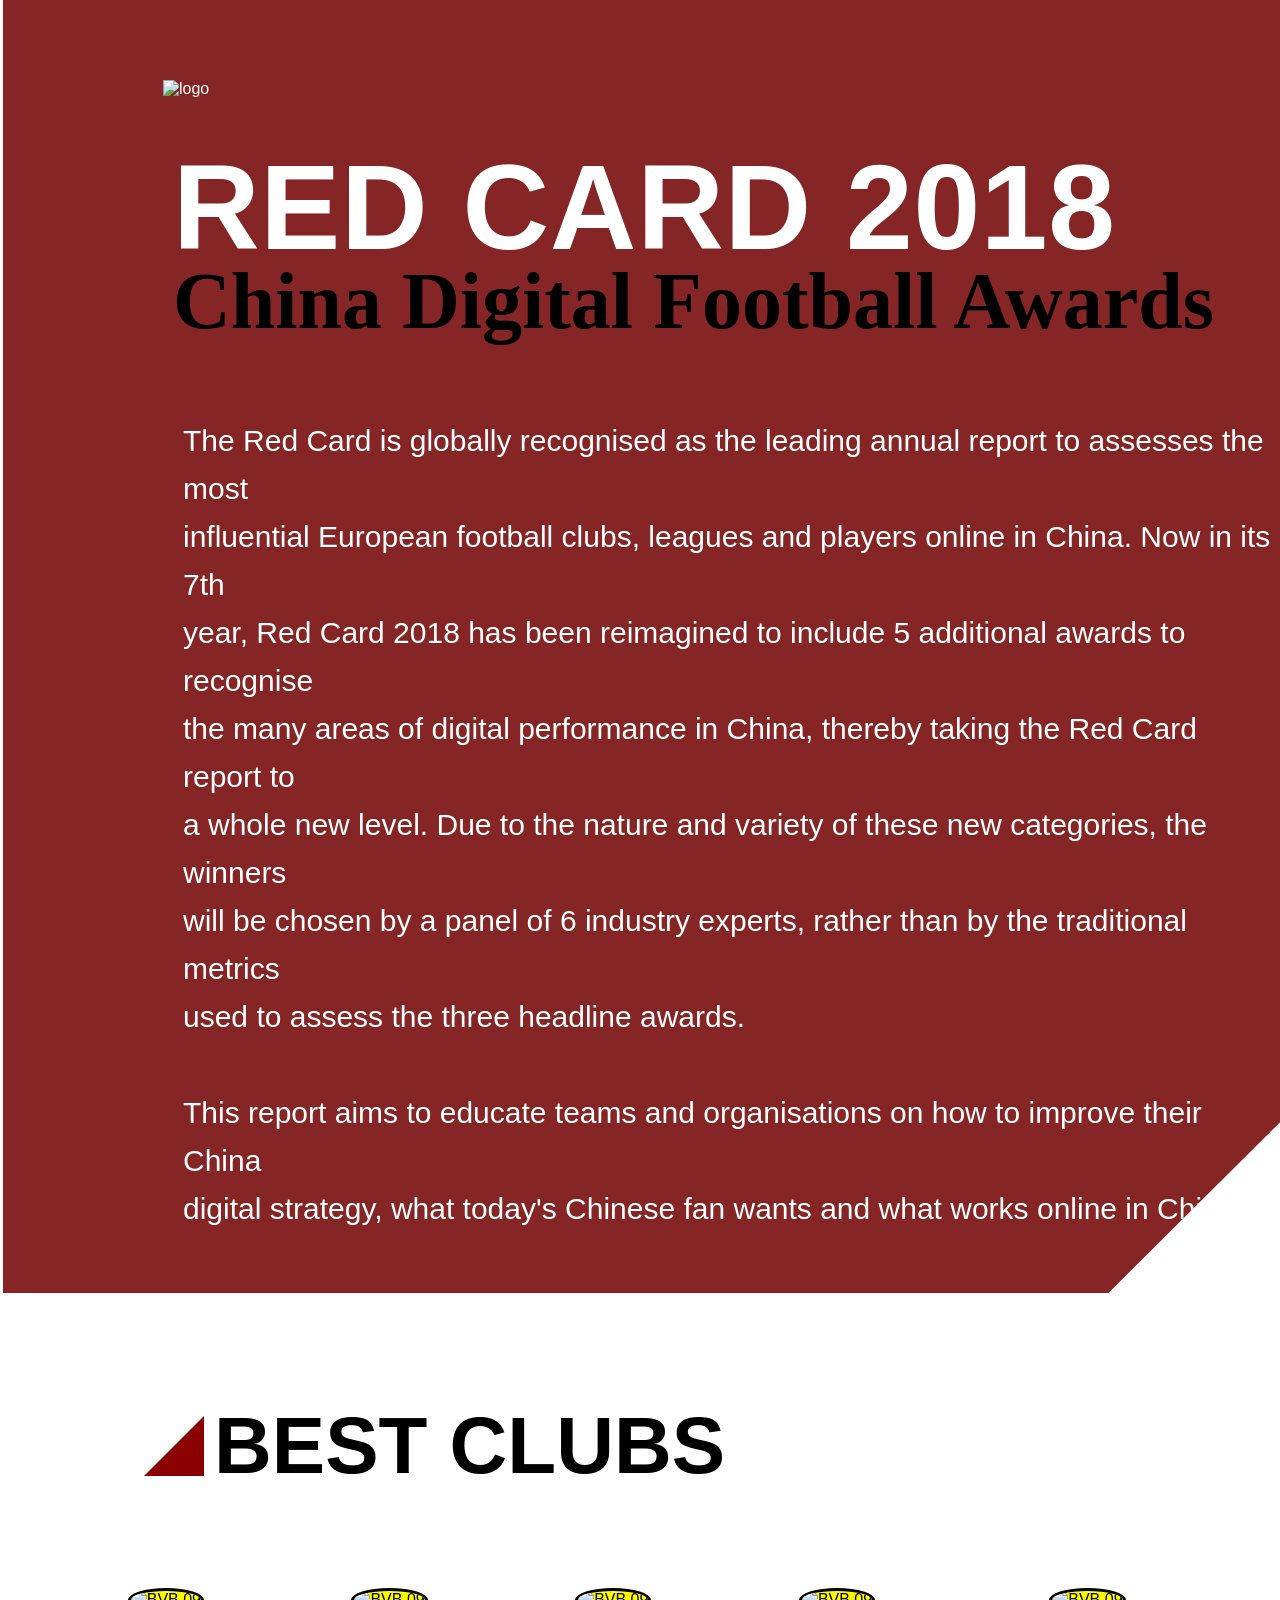
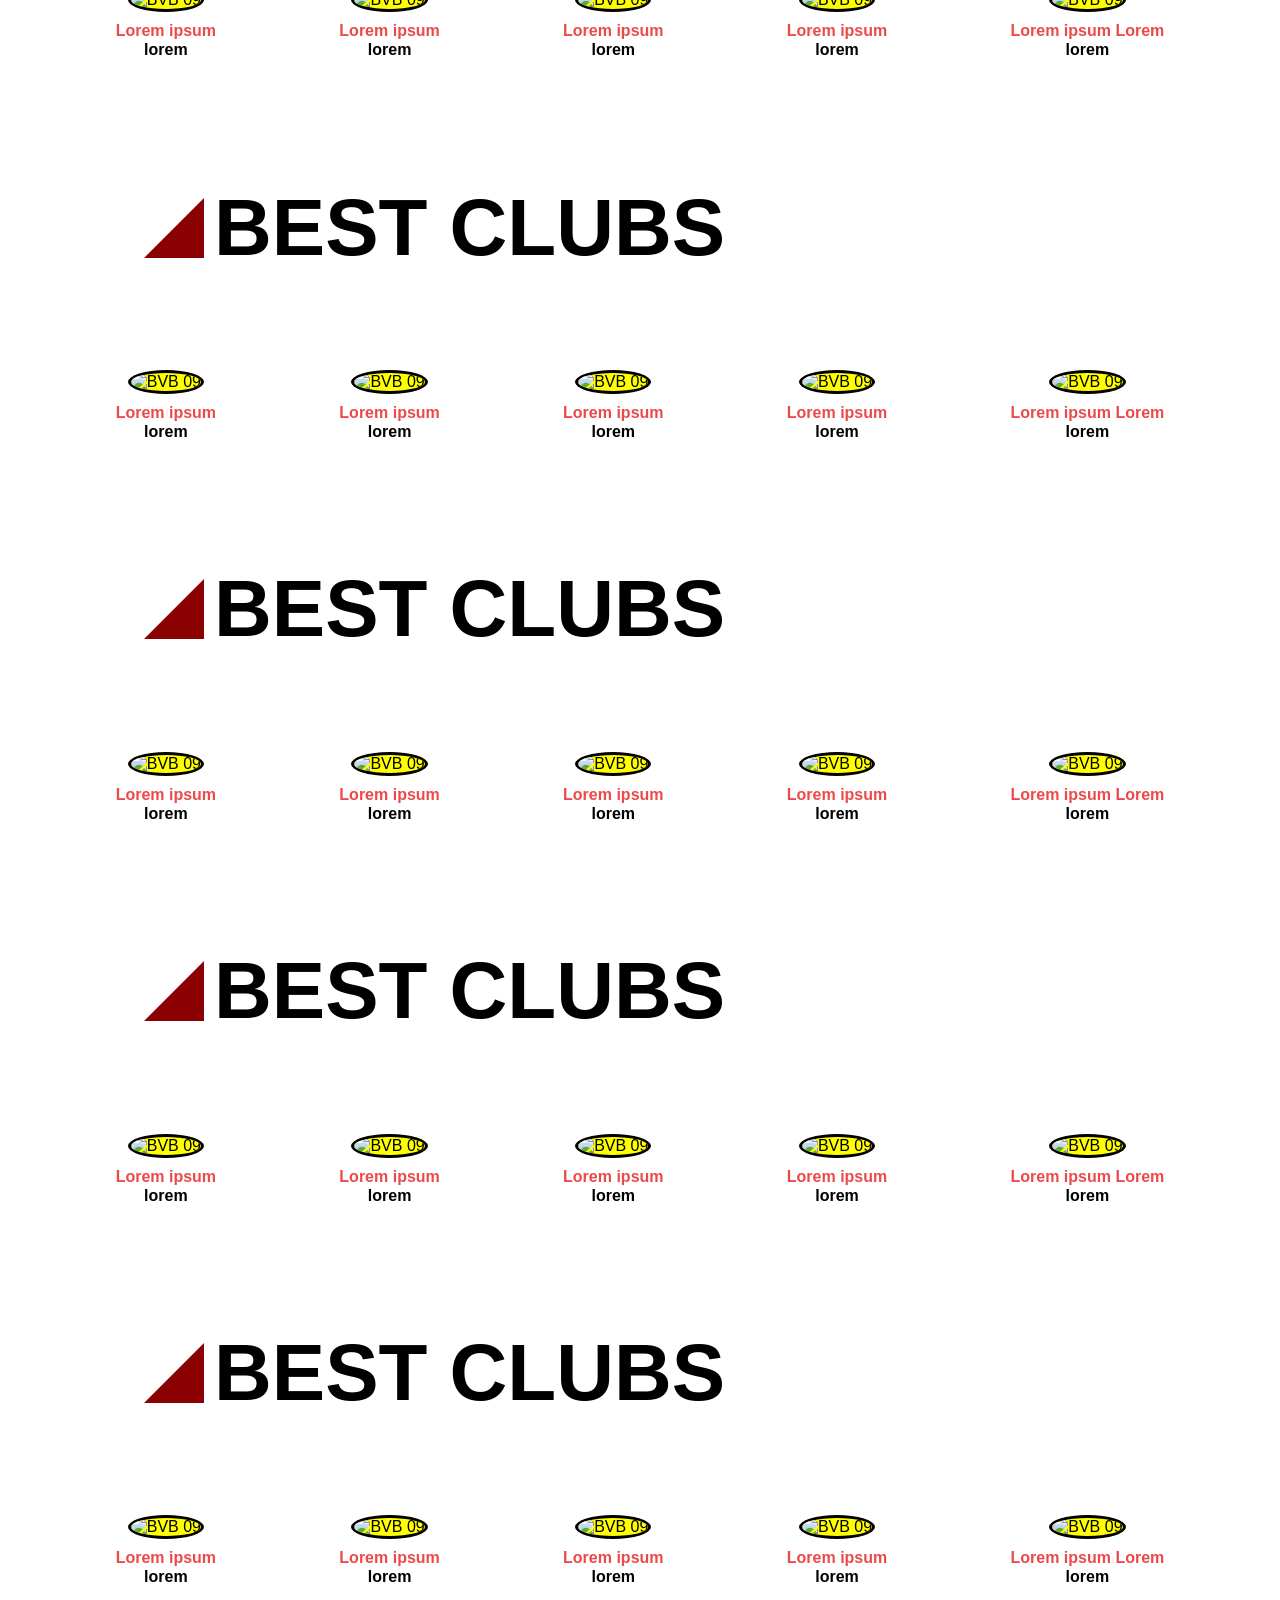
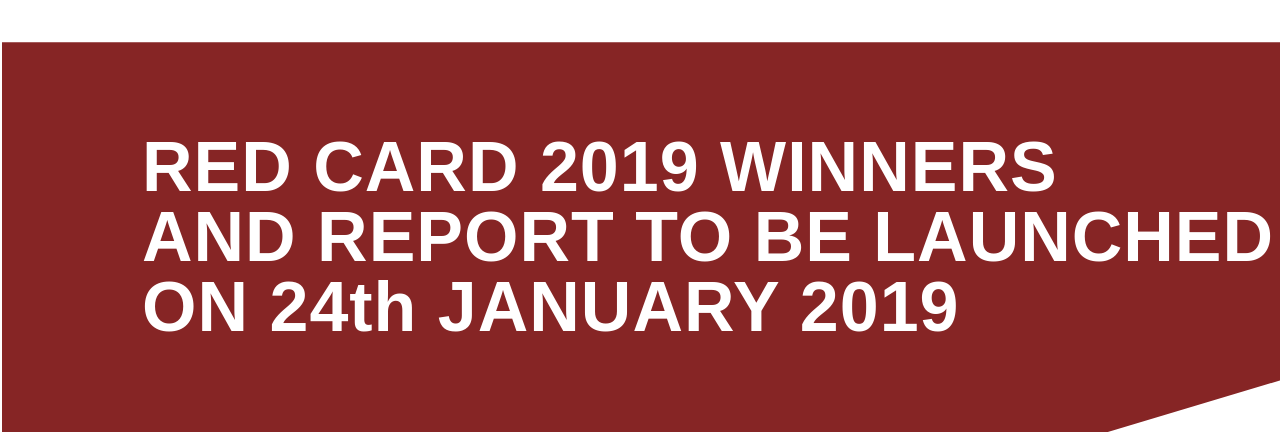
==== Design2/index2.html @ d334cf34 "Design2" ====
<!DOCTYPE html>
<html lang="en">

<head>
    <meta charset="UTF-8">
    <meta name="viewport" content="width=device-width, initial-scale=1.0">
    <title>Red Card2018</title>
    <link rel="stylesheet" href="style2.css">
</head>

<body>
    <div class="class-whole">
        <div class="class-first">
            <div class="class-firstb">
                <div class="class-logo">
                    <img src="images/logo.png" alt="logo">
                </div>
                <div class="class-heading">
                    <header class="heading-header">
                        <h1><strong>RED CARD 2018</strong></h1>
                        <h2>China Digital Football Awards</h2>
                    </header>
                    <div class="heading-content">
                        <p>
                            The Red Card is globally recognised as the leading annual report to assesses the most
                            <br>influential
                            European football clubs, leagues and players online in China. Now in its 7th <br>year, Red
                            Card
                            2018
                            has
                            been reimagined to include 5 additional awards to recognise<br> the many areas of digital
                            performance in
                            China, thereby taking the Red Card report to<br> a whole new level. Due to the nature and
                            variety of
                            these new categories, the winners<br> will be chosen by a panel of 6 industry experts,
                            rather
                            than
                            by
                            the traditional metrics<br> used to assess the three headline awards.
                            <br><br>
                            This report aims to educate teams and organisations on how to improve their China<br>
                            digital
                            strategy,
                            what today's Chinese fan wants and what works online in China.
                        </p>
                    </div>
                </div>
            </div>
        </div>
        <section class="best-clubs">
            <!-- Heading -->
            <div class="clubs-heading">
                <div class="triangle"></div>
                <h2><strong>BEST CLUBS</strong></h2>
            </div>
            <!-- Logos with text -->
            <div class="clubs-list">
                <div class="club-item">
                    <img src="images/1.png" alt="BVB 09">
                    <p>Lorem ipsum </p>
                    <p class="black-text">lorem</p>
                </div>
                <div class="club-item">
                    <img src="images/1.png" alt="BVB 09">
                    <p>Lorem ipsum</p>
                    <p class="black-text">lorem</p>
                </div>
                <div class="club-item">
                    <img src="images/1.png" alt="BVB 09">
                    <p>Lorem ipsum </p>
                    <p class="black-text">lorem</p>
                </div>
                <div class="club-item">
                    <img src="images/1.png" alt="BVB 09">
                    <p>Lorem ipsum</p>
                    <p class="black-text">lorem</p>
                </div>
                <div class="club-item">
                    <img src="images/1.png" alt="BVB 09">
                    <p>Lorem ipsum Lorem</p>
                    <p class="black-text">lorem</p>

                </div>
        </section>
        <section class="best-clubs">
            <!-- Heading -->
            <div class="clubs-heading">
                <div class="triangle"></div>
                <h2><strong>BEST CLUBS</strong></h2>
            </div>
            <!-- Logos with text -->
            <div class="clubs-list">
                <div class="club-item">
                    <img src="images/1.png" alt="BVB 09">
                    <p>Lorem ipsum </p>
                    <p class="black-text">lorem</p>
                </div>
                <div class="club-item">
                    <img src="images/1.png" alt="BVB 09">
                    <p>Lorem ipsum</p>
                    <p class="black-text">lorem</p>
                </div>
                <div class="club-item">
                    <img src="images/1.png" alt="BVB 09">
                    <p>Lorem ipsum </p>
                    <p class="black-text">lorem</p>
                </div>
                <div class="club-item">
                    <img src="images/1.png" alt="BVB 09">
                    <p>Lorem ipsum</p>
                    <p class="black-text">lorem</p>
                </div>
                <div class="club-item">
                    <img src="images/1.png" alt="BVB 09">
                    <p>Lorem ipsum Lorem</p>
                    <p class="black-text">lorem</p>

                </div>
        </section>
        <section class="best-clubs">
            <!-- Heading -->
            <div class="clubs-heading">
                <div class="triangle"></div>
                <h2><strong>BEST CLUBS</strong></h2>
            </div>
            <!-- Logos with text -->
            <div class="clubs-list">
                <div class="club-item">
                    <img src="images/1.png" alt="BVB 09">
                    <p>Lorem ipsum </p>
                    <p class="black-text">lorem</p>
                </div>
                <div class="club-item">
                    <img src="images/1.png" alt="BVB 09">
                    <p>Lorem ipsum</p>
                    <p class="black-text">lorem</p>
                </div>
                <div class="club-item">
                    <img src="images/1.png" alt="BVB 09">
                    <p>Lorem ipsum </p>
                    <p class="black-text">lorem</p>
                </div>
                <div class="club-item">
                    <img src="images/1.png" alt="BVB 09">
                    <p>Lorem ipsum</p>
                    <p class="black-text">lorem</p>
                </div>
                <div class="club-item">
                    <img src="images/1.png" alt="BVB 09">
                    <p>Lorem ipsum Lorem</p>
                    <p class="black-text">lorem</p>

                </div>
        </section>
        <section class="best-clubs">
            <!-- Heading -->
            <div class="clubs-heading">
                <div class="triangle"></div>
                <h2><strong>BEST CLUBS</strong></h2>
            </div>
            <!-- Logos with text -->
            <div class="clubs-list">
                <div class="club-item">
                    <img src="images/1.png" alt="BVB 09">
                    <p>Lorem ipsum </p>
                    <p class="black-text">lorem</p>
                </div>
                <div class="club-item">
                    <img src="images/1.png" alt="BVB 09">
                    <p>Lorem ipsum</p>
                    <p class="black-text">lorem</p>
                </div>
                <div class="club-item">
                    <img src="images/1.png" alt="BVB 09">
                    <p>Lorem ipsum </p>
                    <p class="black-text">lorem</p>
                </div>
                <div class="club-item">
                    <img src="images/1.png" alt="BVB 09">
                    <p>Lorem ipsum</p>
                    <p class="black-text">lorem</p>
                </div>
                <div class="club-item">
                    <img src="images/1.png" alt="BVB 09">
                    <p>Lorem ipsum Lorem</p>
                    <p class="black-text">lorem</p>

                </div>
        </section>
        <section class="best-clubs">
            <!-- Heading -->
            <div class="clubs-heading">
                <div class="triangle"></div>
                <h2><strong>BEST CLUBS</strong></h2>
            </div>
            <!-- Logos with text -->
            <div class="clubs-list">
                <div class="club-item">
                    <img src="images/1.png" alt="BVB 09">
                    <p>Lorem ipsum </p>
                    <p class="black-text">lorem</p>
                </div>
                <div class="club-item">
                    <img src="images/1.png" alt="BVB 09">
                    <p>Lorem ipsum</p>
                    <p class="black-text">lorem</p>
                </div>
                <div class="club-item">
                    <img src="images/1.png" alt="BVB 09">
                    <p>Lorem ipsum </p>
                    <p class="black-text">lorem</p>
                </div>
                <div class="club-item">
                    <img src="images/1.png" alt="BVB 09">
                    <p>Lorem ipsum</p>
                    <p class="black-text">lorem</p>
                </div>
                <div class="club-item">
                    <img src="images/1.png" alt="BVB 09">
                    <p>Lorem ipsum Lorem</p>
                    <p class="black-text">lorem</p>

                </div>
        </section>
        <!-- Footer -->
        <footer class="poster-footer">
            <p class="footer-paragraph"><strong>RED CARD 2019 WINNERS <br>AND REPORT TO BE LAUNCHED <br>ON 24th JANUARY
                    2019</strong></p>
        </footer>
    </div>

</body>

</html>
---- Design2/style2.css ----
body {
    background-color: rgb(255, 255, 255);
    font-family: Arial, sans-serif;
    margin: 0;
    padding: 0;
}

.class-logo {
    /* width: 400px; */
    margin-top: 70px;
    margin-bottom: 5px;
}

.class-first {
    background-color: rgb(134, 37, 37);
    width: 100%;
    height: 150%;
    margin-left: 3px;
    color: white;
    padding: 10px;
    clip-path: polygon(0 0, 100% 0, 100% 85%, 85% 100%, 0 100%);


}

.class-firstb {
    margin-left: 150px;
}

.class-first h1 {
    color: white;
    /* font-family: Franklin Gothic Medium;
     */
    letter-spacing: 0.7px;
    stroke-width: 500px;
    font-weight: bolder;
    font-size: 120px;
    padding: 10px;
    margin-top: 30px;

}

.class-first h2 {
    color: black;
    font-family: Franklin Gothic Medium;
    font-weight: bolder;
    font-size: 80px;
    padding: 10px;
    margin-top: -120px;
    margin-bottom: 50px;

}

.class-first p {
    color: white;
    font-size: 30px;
    padding: 10px;
    margin-top: -10px;
}

.heading-content {
    color: white;
    font-size: 16px;
    padding: 10px;
    line-height: 1.6;


}

/* Section container */
.best-clubs {
    width: 90%;
    margin: 40px auto;
}

/* Heading with triangle */
.clubs-heading {
    display: flex;
    flex-wrap: nowrap;
    align-items: center;
    gap: 10px;
    margin-bottom: 30px;
    margin-left: 80px;
}

.clubs-heading h2 {
    font-size: 80px;
    font-weight: bold;
    color: #000;
}

/* Red triangle */
.triangle {
    display: flex;
}

.triangle {
    width: 0;
    height: 0;
    border-left: 60px solid transparent;
    /* horizontal side */
    border-bottom: 60px solid #8B0000;
    /* vertical side with dark red fill */
}


/* Clubs list */
.clubs-list {
    display: flex;
    flex-wrap: nowrap;
    justify-content: space-around;
    flex-wrap: nowrap;
    gap: 20px;
}

/* Each club item */
.club-item {
    text-align: center;
}

.club-item img {
    width: 100px;
    height: 100px;
    border: 3px solid black;
    border-radius: 50%;
    background-color: yellow;
}

.club-item p {
    margin-top: 10px;
    font-size: 16px;
    color: rgb(236, 74, 74);
    font-weight: bold;
}

.club-item .black-text {
    color: black;
    font-weight: bold;
    margin-top: -15px;
}

.poster-footer {
    background-color: rgb(134, 37, 37);
    width: 100%;
    /* height: 40%; */
    margin-left: 2px;
    color: white;
    padding: 10px;
    font-size: 80px;
    clip-path: polygon(0 0, 100% 0, 100% 85%, 85% 100%, 0 100%);

}

.footer-paragraph {
    color: white;
    font-family: 'Futura', 'Helvetica', 'Arial', sans-serif;
    font-size: 70px;
    letter-spacing: 1px;
    line-height: 1.0;
    font-weight: bold;
    padding: 10px;
    margin-left: 120px;
}
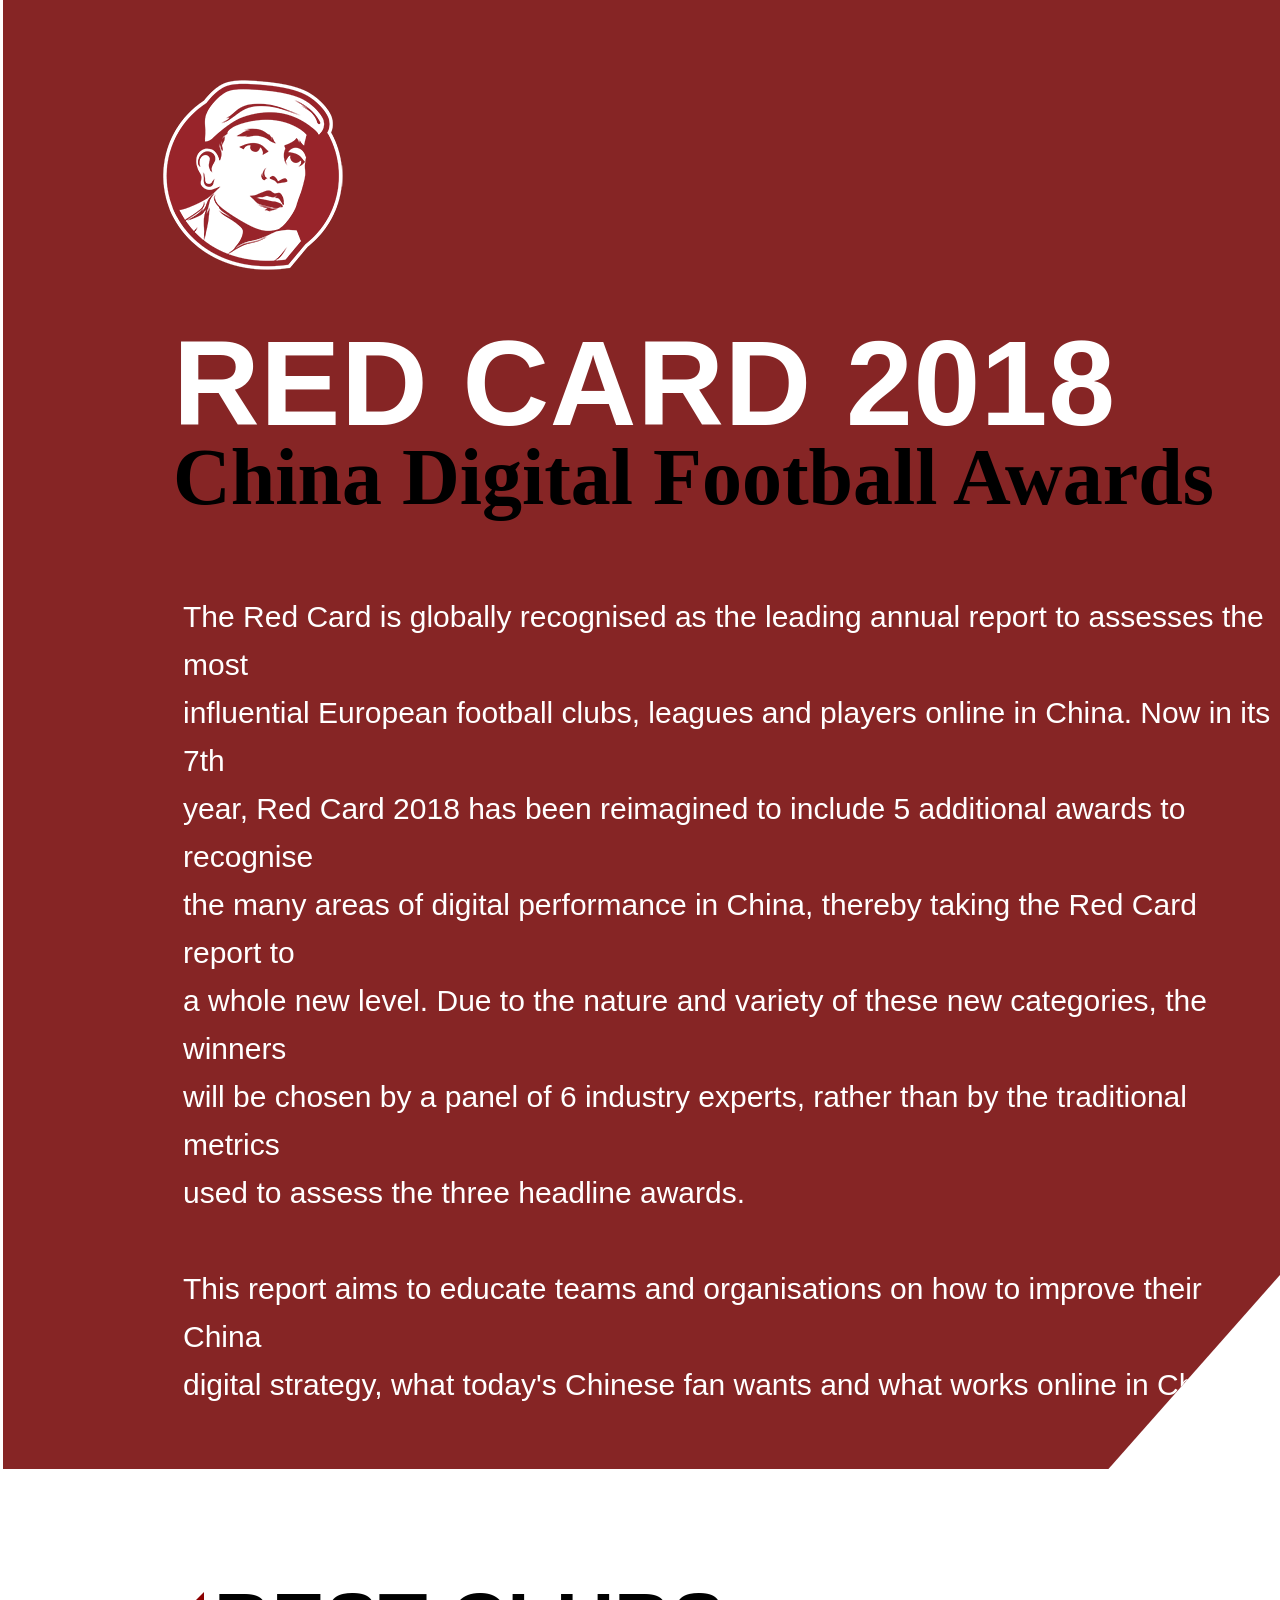
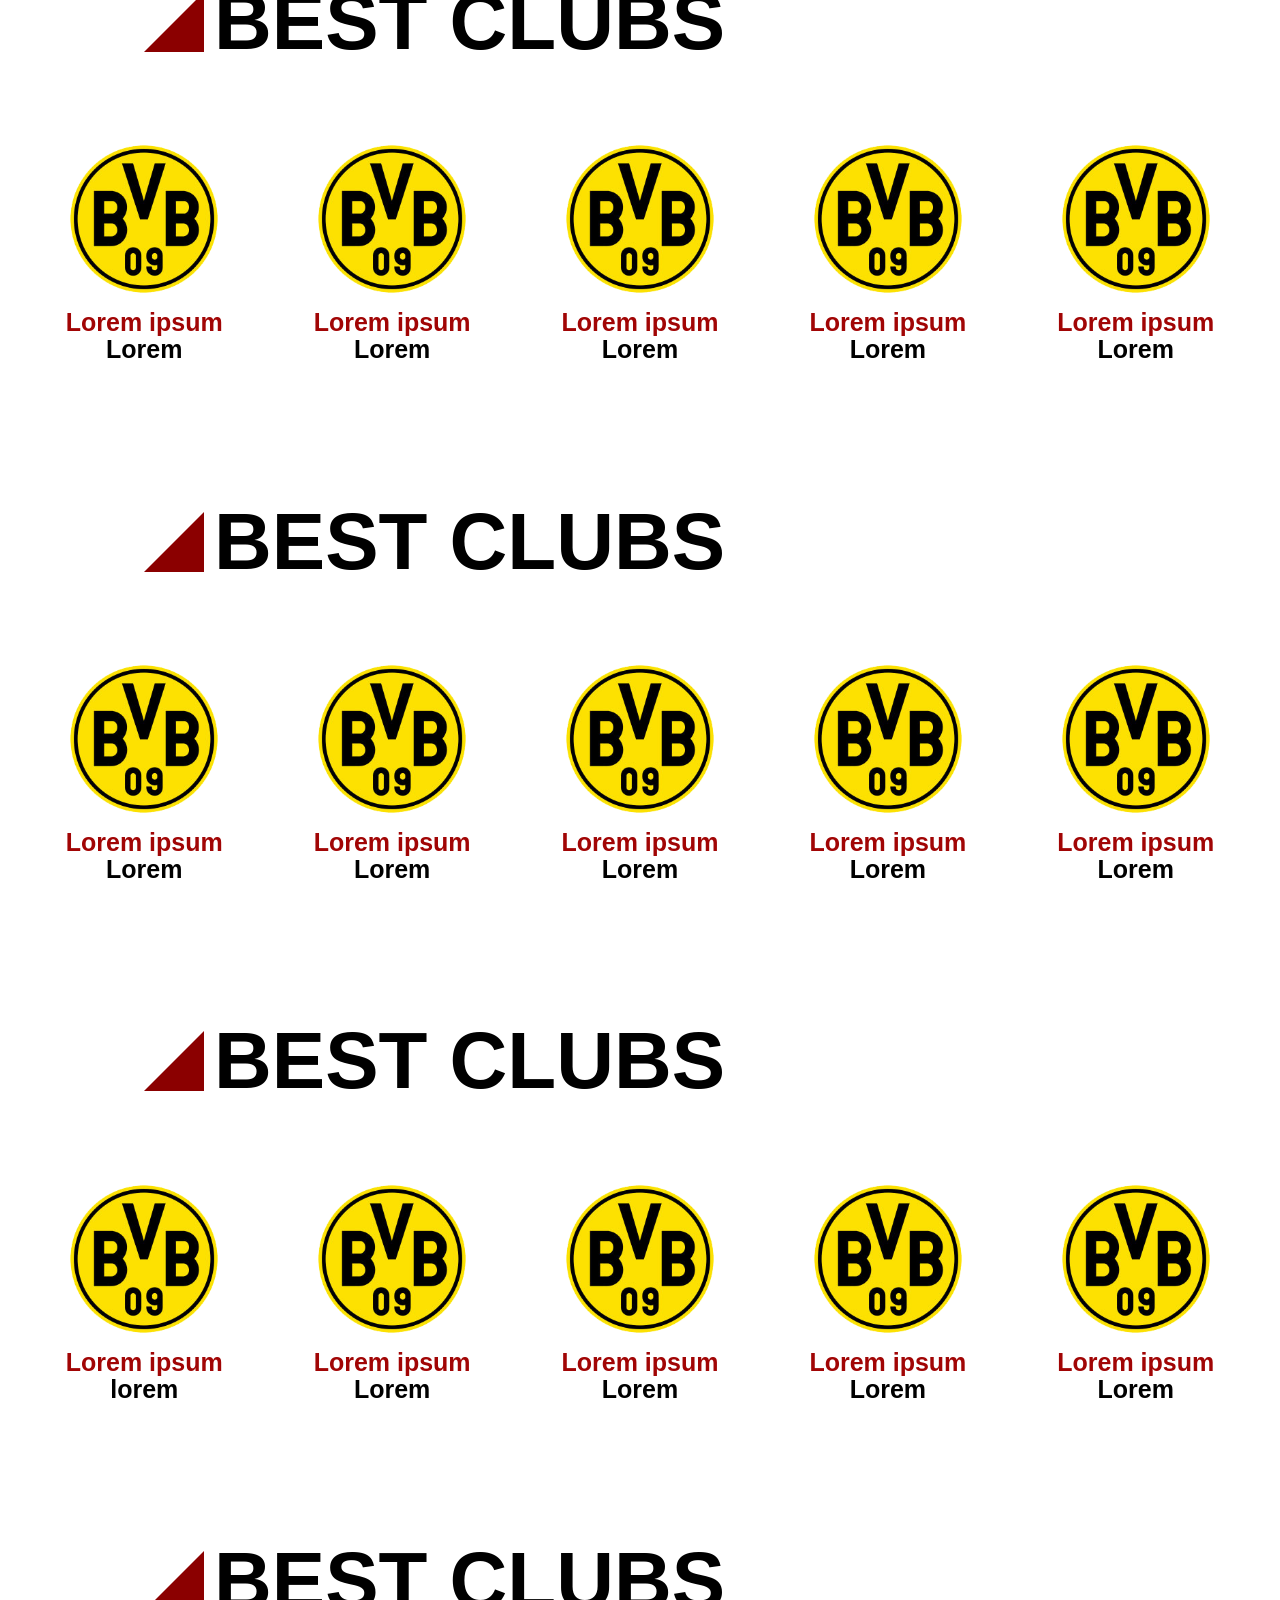
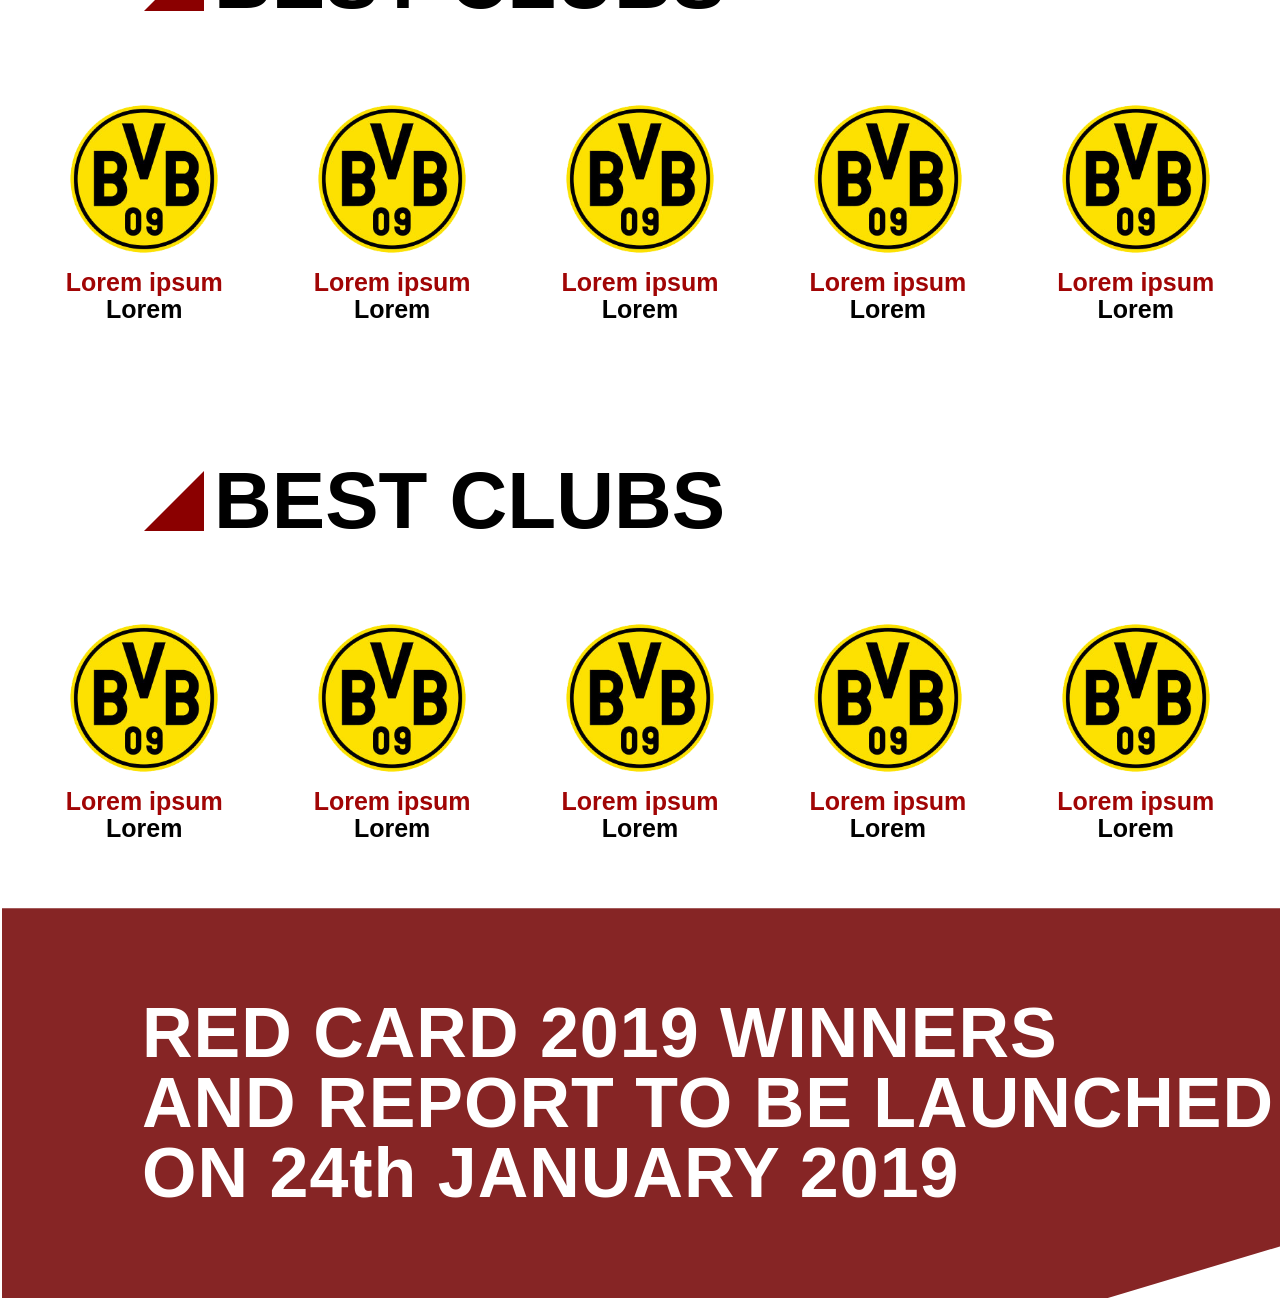
==== commit 7e211cd3: "Design2" ====
--- a/Design2/index2.html
+++ b/Design2/index2.html
@@ -58,167 +58,167 @@
                 <div class="club-item">
                     <img src="images/1.png" alt="BVB 09">
                     <p>Lorem ipsum </p>
+                    <p class="black-text">Lorem</p>
+                </div>
+                <div class="club-item">
+                    <img src="images/1.png" alt="BVB 09">
+                    <p>Lorem ipsum</p>
+                    <p class="black-text">Lorem</p>
+                </div>
+                <div class="club-item">
+                    <img src="images/1.png" alt="BVB 09">
+                    <p>Lorem ipsum </p>
+                    <p class="black-text">Lorem</p>
+                </div>
+                <div class="club-item">
+                    <img src="images/1.png" alt="BVB 09">
+                    <p>Lorem ipsum</p>
+                    <p class="black-text">Lorem</p>
+                </div>
+                <div class="club-item">
+                    <img src="images/1.png" alt="BVB 09">
+                    <p>Lorem ipsum</p>
+                    <p class="black-text">Lorem</p>
+
+                </div>
+        </section>
+        <section class="best-clubs">
+            <!-- Heading -->
+            <div class="clubs-heading">
+                <div class="triangle"></div>
+                <h2><strong>BEST CLUBS</strong></h2>
+            </div>
+            <!-- Logos with text -->
+            <div class="clubs-list">
+                <div class="club-item">
+                    <img src="images/1.png" alt="BVB 09">
+                    <p>Lorem ipsum </p>
+                    <p class="black-text">Lorem</p>
+                </div>
+                <div class="club-item">
+                    <img src="images/1.png" alt="BVB 09">
+                    <p>Lorem ipsum</p>
+                    <p class="black-text">Lorem</p>
+                </div>
+                <div class="club-item">
+                    <img src="images/1.png" alt="BVB 09">
+                    <p>Lorem ipsum </p>
+                    <p class="black-text">Lorem</p>
+                </div>
+                <div class="club-item">
+                    <img src="images/1.png" alt="BVB 09">
+                    <p>Lorem ipsum</p>
+                    <p class="black-text">Lorem</p>
+                </div>
+                <div class="club-item">
+                    <img src="images/1.png" alt="BVB 09">
+                    <p>Lorem ipsum</p>
+                    <p class="black-text">Lorem</p>
+
+                </div>
+        </section>
+        <section class="best-clubs">
+            <!-- Heading -->
+            <div class="clubs-heading">
+                <div class="triangle"></div>
+                <h2><strong>BEST CLUBS</strong></h2>
+            </div>
+            <!-- Logos with text -->
+            <div class="clubs-list">
+                <div class="club-item">
+                    <img src="images/1.png" alt="BVB 09">
+                    <p>Lorem ipsum </p>
                     <p class="black-text">lorem</p>
                 </div>
                 <div class="club-item">
                     <img src="images/1.png" alt="BVB 09">
                     <p>Lorem ipsum</p>
-                    <p class="black-text">lorem</p>
-                </div>
-                <div class="club-item">
-                    <img src="images/1.png" alt="BVB 09">
-                    <p>Lorem ipsum </p>
-                    <p class="black-text">lorem</p>
-                </div>
-                <div class="club-item">
-                    <img src="images/1.png" alt="BVB 09">
-                    <p>Lorem ipsum</p>
-                    <p class="black-text">lorem</p>
-                </div>
-                <div class="club-item">
-                    <img src="images/1.png" alt="BVB 09">
-                    <p>Lorem ipsum Lorem</p>
-                    <p class="black-text">lorem</p>
-
-                </div>
-        </section>
-        <section class="best-clubs">
-            <!-- Heading -->
-            <div class="clubs-heading">
-                <div class="triangle"></div>
-                <h2><strong>BEST CLUBS</strong></h2>
-            </div>
-            <!-- Logos with text -->
-            <div class="clubs-list">
-                <div class="club-item">
-                    <img src="images/1.png" alt="BVB 09">
-                    <p>Lorem ipsum </p>
-                    <p class="black-text">lorem</p>
-                </div>
-                <div class="club-item">
-                    <img src="images/1.png" alt="BVB 09">
-                    <p>Lorem ipsum</p>
-                    <p class="black-text">lorem</p>
-                </div>
-                <div class="club-item">
-                    <img src="images/1.png" alt="BVB 09">
-                    <p>Lorem ipsum </p>
-                    <p class="black-text">lorem</p>
-                </div>
-                <div class="club-item">
-                    <img src="images/1.png" alt="BVB 09">
-                    <p>Lorem ipsum</p>
-                    <p class="black-text">lorem</p>
-                </div>
-                <div class="club-item">
-                    <img src="images/1.png" alt="BVB 09">
-                    <p>Lorem ipsum Lorem</p>
-                    <p class="black-text">lorem</p>
-
-                </div>
-        </section>
-        <section class="best-clubs">
-            <!-- Heading -->
-            <div class="clubs-heading">
-                <div class="triangle"></div>
-                <h2><strong>BEST CLUBS</strong></h2>
-            </div>
-            <!-- Logos with text -->
-            <div class="clubs-list">
-                <div class="club-item">
-                    <img src="images/1.png" alt="BVB 09">
-                    <p>Lorem ipsum </p>
-                    <p class="black-text">lorem</p>
-                </div>
-                <div class="club-item">
-                    <img src="images/1.png" alt="BVB 09">
-                    <p>Lorem ipsum</p>
-                    <p class="black-text">lorem</p>
-                </div>
-                <div class="club-item">
-                    <img src="images/1.png" alt="BVB 09">
-                    <p>Lorem ipsum </p>
-                    <p class="black-text">lorem</p>
-                </div>
-                <div class="club-item">
-                    <img src="images/1.png" alt="BVB 09">
-                    <p>Lorem ipsum</p>
-                    <p class="black-text">lorem</p>
-                </div>
-                <div class="club-item">
-                    <img src="images/1.png" alt="BVB 09">
-                    <p>Lorem ipsum Lorem</p>
-                    <p class="black-text">lorem</p>
-
-                </div>
-        </section>
-        <section class="best-clubs">
-            <!-- Heading -->
-            <div class="clubs-heading">
-                <div class="triangle"></div>
-                <h2><strong>BEST CLUBS</strong></h2>
-            </div>
-            <!-- Logos with text -->
-            <div class="clubs-list">
-                <div class="club-item">
-                    <img src="images/1.png" alt="BVB 09">
-                    <p>Lorem ipsum </p>
-                    <p class="black-text">lorem</p>
-                </div>
-                <div class="club-item">
-                    <img src="images/1.png" alt="BVB 09">
-                    <p>Lorem ipsum</p>
-                    <p class="black-text">lorem</p>
-                </div>
-                <div class="club-item">
-                    <img src="images/1.png" alt="BVB 09">
-                    <p>Lorem ipsum </p>
-                    <p class="black-text">lorem</p>
-                </div>
-                <div class="club-item">
-                    <img src="images/1.png" alt="BVB 09">
-                    <p>Lorem ipsum</p>
-                    <p class="black-text">lorem</p>
-                </div>
-                <div class="club-item">
-                    <img src="images/1.png" alt="BVB 09">
-                    <p>Lorem ipsum Lorem</p>
-                    <p class="black-text">lorem</p>
-
-                </div>
-        </section>
-        <section class="best-clubs">
-            <!-- Heading -->
-            <div class="clubs-heading">
-                <div class="triangle"></div>
-                <h2><strong>BEST CLUBS</strong></h2>
-            </div>
-            <!-- Logos with text -->
-            <div class="clubs-list">
-                <div class="club-item">
-                    <img src="images/1.png" alt="BVB 09">
-                    <p>Lorem ipsum </p>
-                    <p class="black-text">lorem</p>
-                </div>
-                <div class="club-item">
-                    <img src="images/1.png" alt="BVB 09">
-                    <p>Lorem ipsum</p>
-                    <p class="black-text">lorem</p>
-                </div>
-                <div class="club-item">
-                    <img src="images/1.png" alt="BVB 09">
-                    <p>Lorem ipsum </p>
-                    <p class="black-text">lorem</p>
-                </div>
-                <div class="club-item">
-                    <img src="images/1.png" alt="BVB 09">
-                    <p>Lorem ipsum</p>
-                    <p class="black-text">lorem</p>
-                </div>
-                <div class="club-item">
-                    <img src="images/1.png" alt="BVB 09">
-                    <p>Lorem ipsum Lorem</p>
-                    <p class="black-text">lorem</p>
+                    <p class="black-text">Lorem</p>
+                </div>
+                <div class="club-item">
+                    <img src="images/1.png" alt="BVB 09">
+                    <p>Lorem ipsum </p>
+                    <p class="black-text">Lorem</p>
+                </div>
+                <div class="club-item">
+                    <img src="images/1.png" alt="BVB 09">
+                    <p>Lorem ipsum</p>
+                    <p class="black-text">Lorem</p>
+                </div>
+                <div class="club-item">
+                    <img src="images/1.png" alt="BVB 09">
+                    <p>Lorem ipsum</p>
+                    <p class="black-text">Lorem</p>
+
+                </div>
+        </section>
+        <section class="best-clubs">
+            <!-- Heading -->
+            <div class="clubs-heading">
+                <div class="triangle"></div>
+                <h2><strong>BEST CLUBS</strong></h2>
+            </div>
+            <!-- Logos with text -->
+            <div class="clubs-list">
+                <div class="club-item">
+                    <img src="images/1.png" alt="BVB 09">
+                    <p>Lorem ipsum </p>
+                    <p class="black-text">Lorem</p>
+                </div>
+                <div class="club-item">
+                    <img src="images/1.png" alt="BVB 09">
+                    <p>Lorem ipsum</p>
+                    <p class="black-text">Lorem</p>
+                </div>
+                <div class="club-item">
+                    <img src="images/1.png" alt="BVB 09">
+                    <p>Lorem ipsum </p>
+                    <p class="black-text">Lorem</p>
+                </div>
+                <div class="club-item">
+                    <img src="images/1.png" alt="BVB 09">
+                    <p>Lorem ipsum</p>
+                    <p class="black-text">Lorem</p>
+                </div>
+                <div class="club-item">
+                    <img src="images/1.png" alt="BVB 09">
+                    <p>Lorem ipsum</p>
+                    <p class="black-text">Lorem</p>
+
+                </div>
+        </section>
+        <section class="best-clubs">
+            <!-- Heading -->
+            <div class="clubs-heading">
+                <div class="triangle"></div>
+                <h2><strong>BEST CLUBS</strong></h2>
+            </div>
+            <!-- Logos with text -->
+            <div class="clubs-list">
+                <div class="club-item">
+                    <img src="images/1.png" alt="BVB 09">
+                    <p>Lorem ipsum </p>
+                    <p class="black-text">Lorem</p>
+                </div>
+                <div class="club-item">
+                    <img src="images/1.png" alt="BVB 09">
+                    <p>Lorem ipsum</p>
+                    <p class="black-text">Lorem</p>
+                </div>
+                <div class="club-item">
+                    <img src="images/1.png" alt="BVB 09">
+                    <p>Lorem ipsum </p>
+                    <p class="black-text">Lorem</p>
+                </div>
+                <div class="club-item">
+                    <img src="images/1.png" alt="BVB 09">
+                    <p>Lorem ipsum</p>
+                    <p class="black-text">Lorem</p>
+                </div>
+                <div class="club-item">
+                    <img src="images/1.png" alt="BVB 09">
+                    <p>Lorem ipsum</p>
+                    <p class="black-text">Lorem</p>
 
                 </div>
         </section>
--- a/Design2/style2.css
+++ b/Design2/style2.css
@@ -14,7 +14,7 @@
 .class-first {
     background-color: rgb(134, 37, 37);
     width: 100%;
-    height: 150%;
+    min-height: 1300px;
     margin-left: 3px;
     color: white;
     padding: 10px;
@@ -79,7 +79,7 @@
     flex-wrap: nowrap;
     align-items: center;
     gap: 10px;
-    margin-bottom: 30px;
+    margin-bottom: 10px;
     margin-left: 80px;
 }
 
@@ -108,9 +108,9 @@
 .clubs-list {
     display: flex;
     flex-wrap: nowrap;
-    justify-content: space-around;
-    flex-wrap: nowrap;
-    gap: 20px;
+    justify-content: center;
+    /* flex-wrap: nowrap; */
+    gap: 90.9px;
 }
 
 /* Each club item */
@@ -119,24 +119,25 @@
 }
 
 .club-item img {
-    width: 100px;
-    height: 100px;
-    border: 3px solid black;
+    width: 150px;
+    height: 150px;
+    /* border: 3px solid black; */
     border-radius: 50%;
-    background-color: yellow;
+    /* background-color: yellow; */
 }
 
 .club-item p {
     margin-top: 10px;
-    font-size: 16px;
-    color: rgb(236, 74, 74);
-    font-weight: bold;
+    font-family: 'Arial', 'Helvetica', sans-serif;
+    font-size: 25px;
+    color: rgb(161, 5, 5);
+    font-weight: bolder;
 }
 
 .club-item .black-text {
     color: black;
-    font-weight: bold;
-    margin-top: -15px;
+    font-weight: bolder;
+    margin-top: -27px;
 }
 
 .poster-footer {
